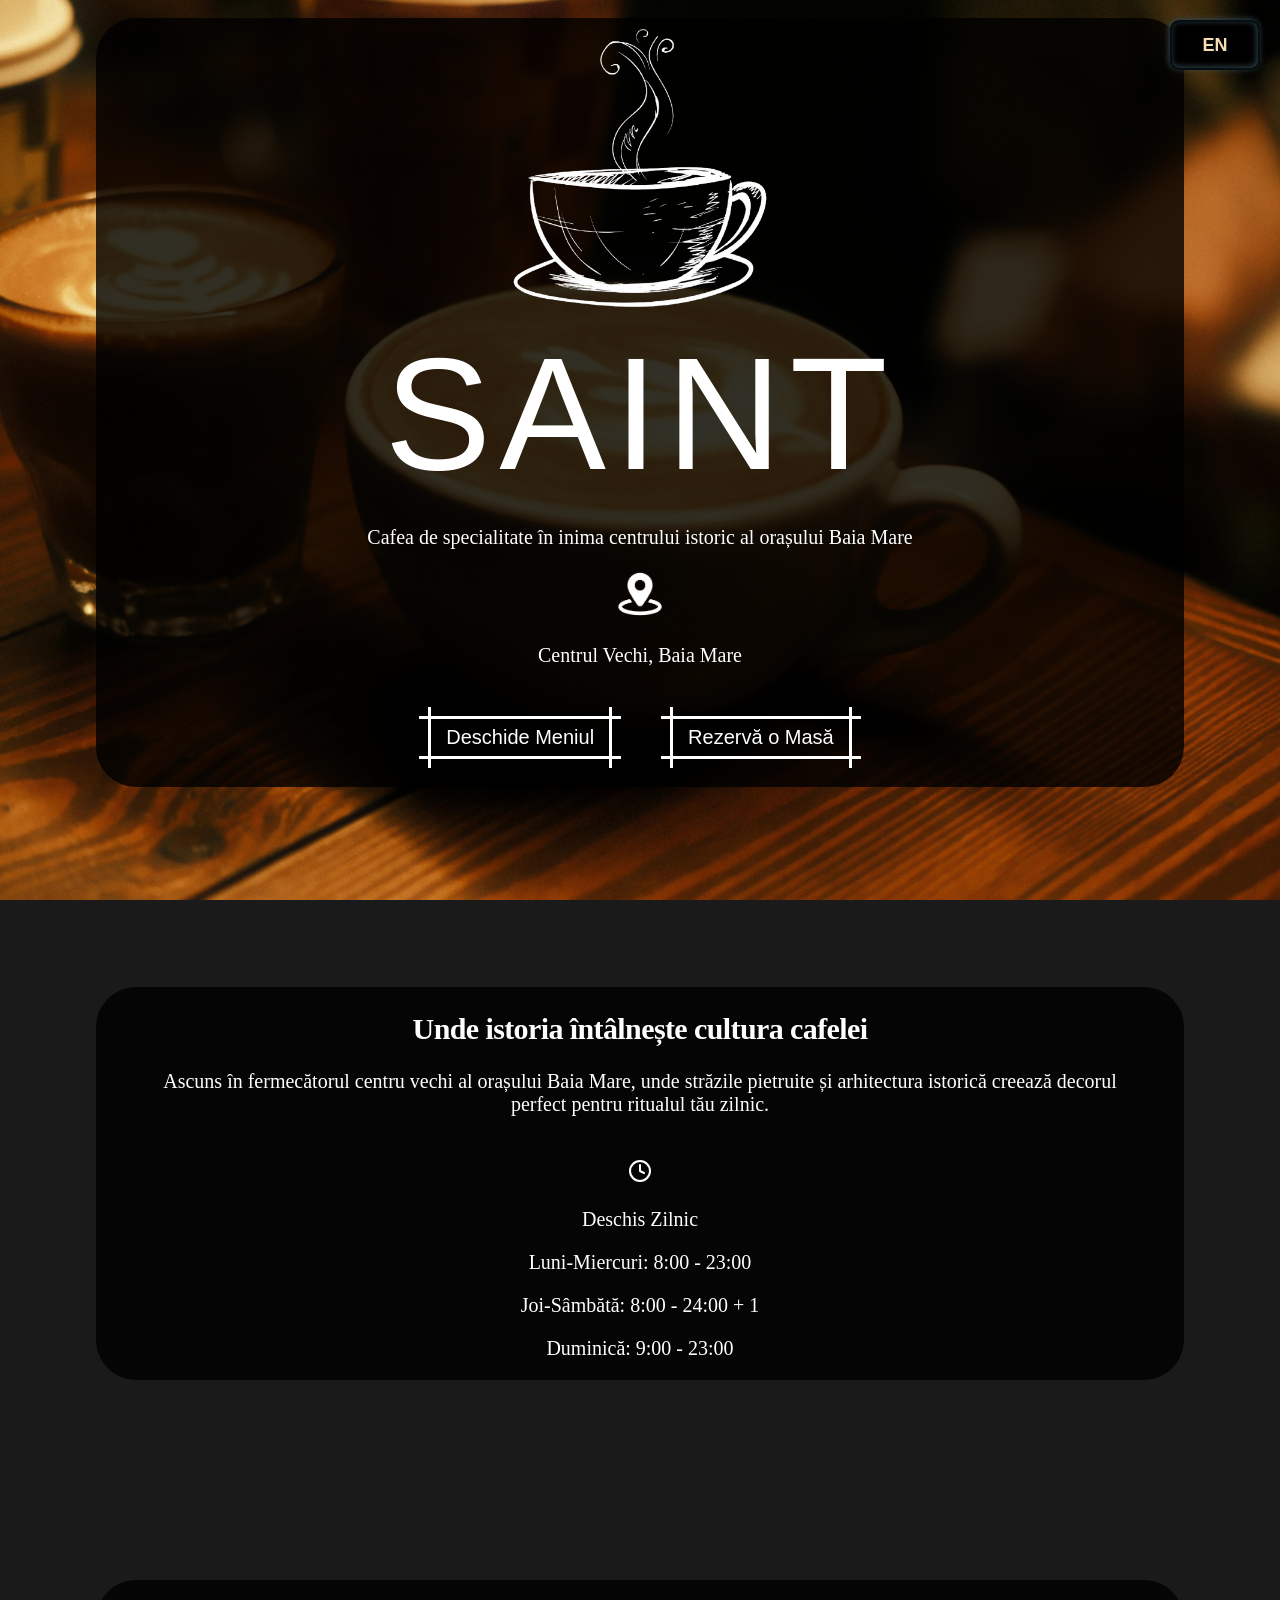
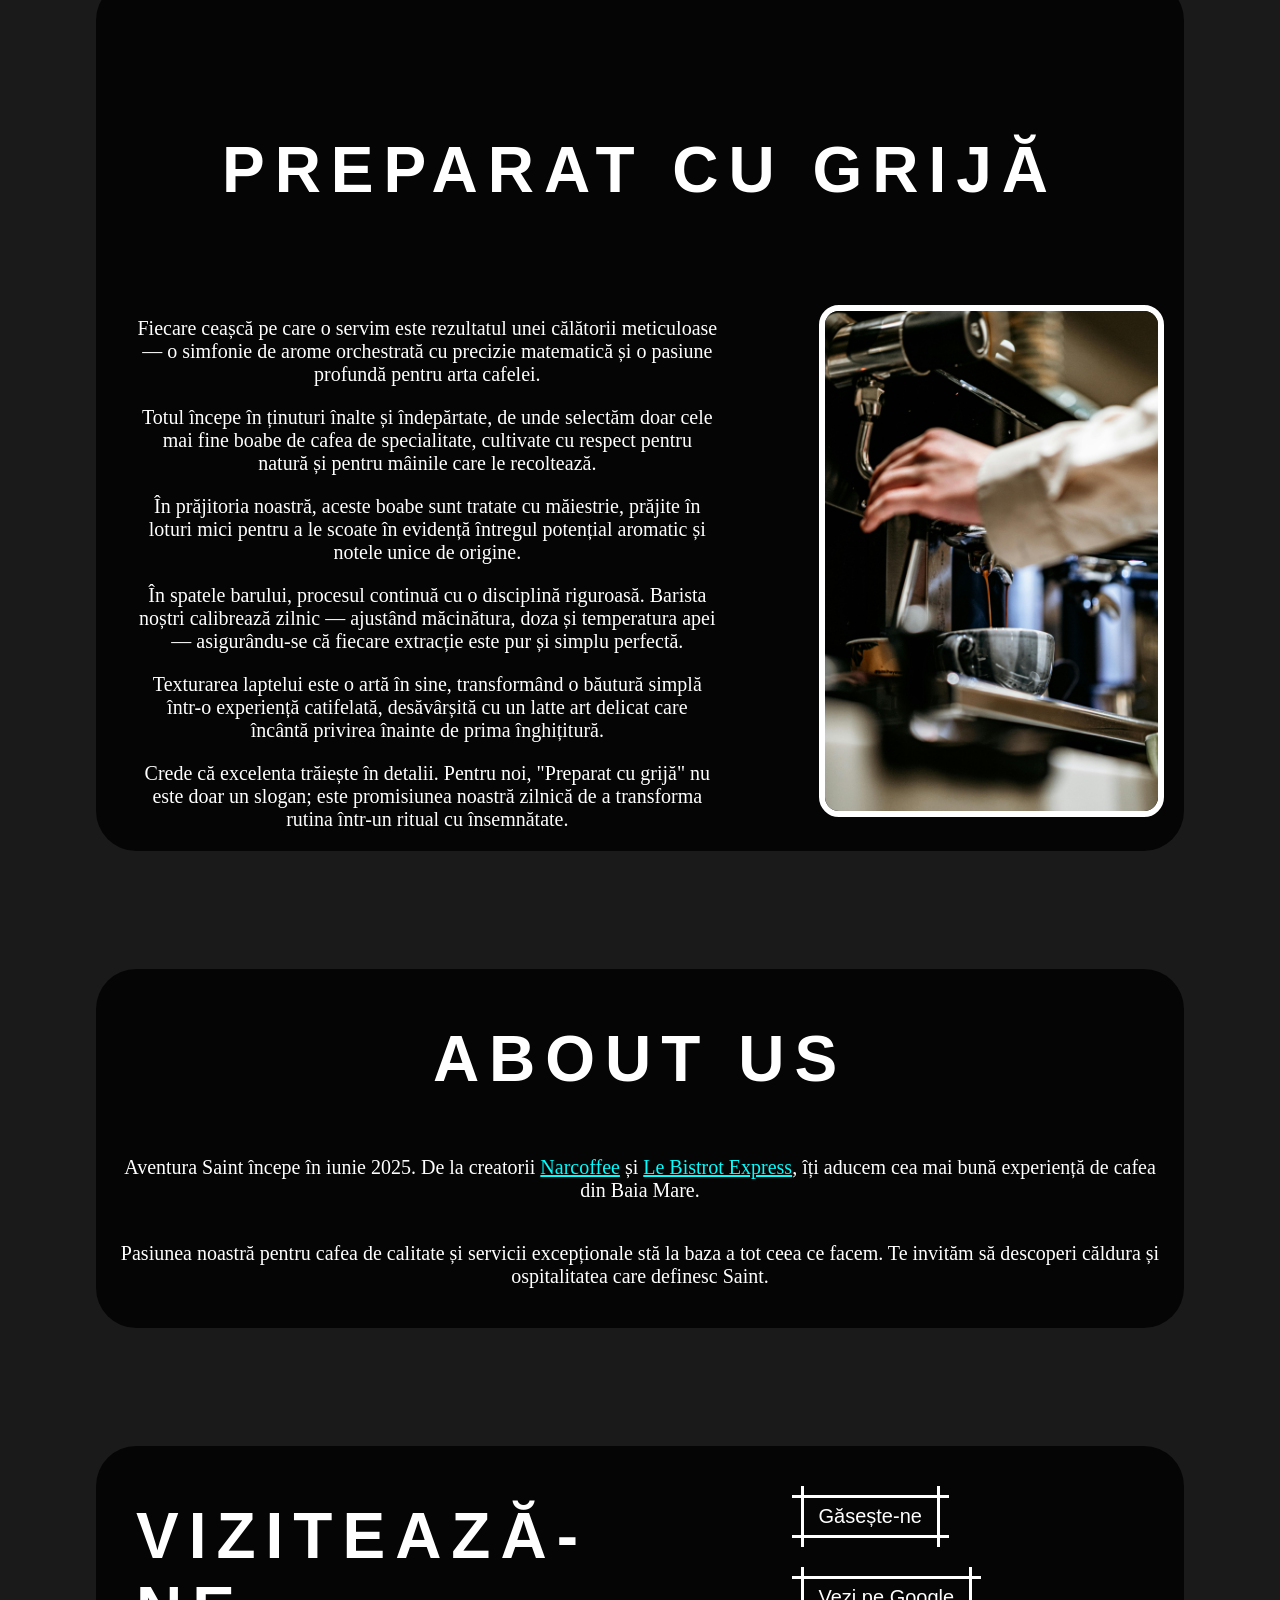
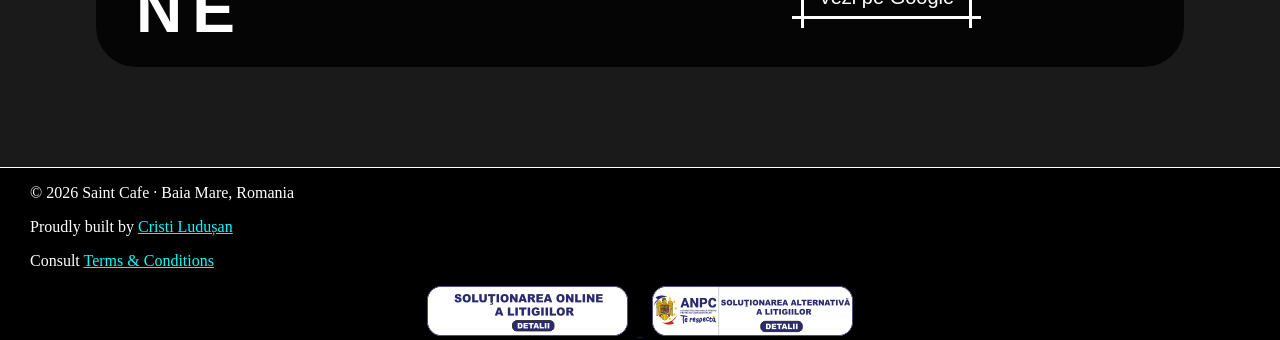
==== index.html @ 5322ddb6 "Add files via upload" ====
<!DOCTYPE html>
<html lang="en">
   <head>
      <meta http-equiv="Content-Type" content="text/html; charset=UTF-8">
      <title>Saint Cafe</title>
   
      <link rel="stylesheet" href="./index-style.css">
   </head>
   <body style="background-color: #1a1a1a;">
      <script data-template-id="country-code">window.__cf_country = "RO"</script>
      
      
      <script type="text/javascript">
         document.addEventListener("DOMContentLoaded", function() {
            const homeButton = document.querySelector(".button1");
            homeButton.addEventListener("click", function() {
               window.location.href = "./menu.html";
            });
         });   

         document.addEventListener("DOMContentLoaded", function() {
            const reserveButton = document.querySelector(".button2");
            reserveButton.addEventListener("click", function() {
               window.location.href = "https://nightz.app/listings/details/bar/saint/cmhfzhvxd0000lg08i3et99aa";
            });
         });

         document.addEventListener("DOMContentLoaded", function() {
            const reserveButton = document.querySelector(".visit-button-1");
            reserveButton.addEventListener("click", function() {
               window.location.href = "https://maps.app.goo.gl/W4mUiJwn5hKGJv9FA";
            });
         });

         document.addEventListener("DOMContentLoaded", function() {
            const reserveButton = document.querySelector(".visit-button-2");
            reserveButton.addEventListener("click", function() {
               window.location.href = "https://www.google.com/search?q=saint+baia+mare&oq=saint+baia+mare&gs_lcrp=EgZjaHJvbWUqDAgAECMYJxiABBiKBTIMCAAQIxgnGIAEGIoFMg0IARAuGK8BGMcBGIAEMggIAhBFGCcYOzIICAMQABgWGB4yCAgEEAAYFhgeMgYIBRBFGDwyBggGEEUYPDIGCAcQRRg80gEIMzY5NWowajeoAgCwAgA&sourceid=chrome&ie=UTF-8";
            });
         });

         document.addEventListener("DOMContentLoaded", function() {
            const reserveButton = document.querySelector(".language-switch");
            reserveButton.addEventListener("click", function() {
               window.location.href = "./index-en.html";
            });
         });
      </script>
      
      <div class="main">
      
      <div id="container">
                              <div class="home">
                                <br>
                                <div class="home-layer">
                                 <button class="language-switch">
                                    <div class="language-switch-text">EN</div>
                                </button>
                                 <div id="row-centre">
                                    <img src="./images/coffe cup inverted.png" alt="Coffe Cup" class="home-image" height="300">
                                    <h1 class="home-title">Saint</h1>
                                 <div class="home-description">
                                    <p style="color:white;">Cafea de specialitate în inima centrului istoric al orașului Baia Mare</p>
                                    <div class="flex items-center">
                                       <image src="./symbols/location.png" alt="Location icon" height="50"></image>
                                       <p>Centrul Vechi, Baia Mare</p>
                                    </div>
                                   </div>
                                   <div class="home-buttons">
                                   <button role="button" class="button1">Deschide Meniul</button>
                                   <button role="button" class="button2">Rezervă o Masă</button>
                                   </div>
                                   </div>
                                   </div>
                                   </div>
                     </section>
                     
                     
                     <section class="program">
                        <div class="program-layer">
                        
                        <div class="program-content">
                           <div class="program-content-left">
                        <div class="program-content-right">
                                 <h2 style="line-height: 1.1; letter-spacing: -0.02em; color: white; text-align: center;">Unde istoria întâlnește cultura cafelei</h2>
                                 <p style="color: white; text-align: center;">Ascuns în fermecătorul centru vechi al orașului Baia Mare, unde străzile pietruite și arhitectura istorică creează decorul perfect pentru ritualul tău zilnic.</p>
                                 <div class="program-schedule">
                                    <br>
                                    <svg xmlns="http://www.w3.org/2000/svg" width="24" height="24" viewBox="0 0 24 24" fill="none" stroke="currentColor" stroke-width="2" stroke-linecap="round" stroke-linejoin="round" style="color: white;">
                                       <circle cx="12" cy="12" r="10"></circle>
                                       <polyline points="12 6 12 12 16 14"></polyline>
                                    </svg>
                                    <div>
                                       <p class="text-lg mb-1" style="color: white; text-align: center;">Deschis Zilnic</p>
                                       <p class="program-luni-miercuri" style="color: white; text-align: center;">Luni-Miercuri: 8:00 - 23:00</p>
                                       <p class="program-joi-sambata" style="color: white; text-align: center;">Joi-Sâmbătă: 8:00 - 24:00 + 1</p>
                                       <p class="program-duminica" style="color: white; text-align: center;">Duminică: 9:00 - 23:00</p>
                                    </div>
                                 </div>
                        </div>
                        </div>
                        </div>
                        </div>
                     </section>
                     
                     
                     
                     <section>
                        <div class="introduction-layer">
                        <div class="introduction">
                           
                                 <h2 class="introduction-title">Preparat cu grijă</h2>
                                 <div class="introduction-content">
                                    <div class="introduction-left">
                                       <p>Fiecare ceașcă pe care o servim este rezultatul unei călătorii meticuloase — o simfonie de arome orchestrată cu precizie matematică și o pasiune profundă pentru arta cafelei.</p>
                                       <p>Totul începe în ținuturi înalte și îndepărtate, de unde selectăm doar cele mai fine boabe de cafea de specialitate, cultivate cu respect pentru natură și pentru mâinile care le recoltează.</p> 
                                       <p>În prăjitoria noastră, aceste boabe sunt tratate cu măiestrie, prăjite în loturi mici pentru a le scoate în evidență întregul potențial aromatic și notele unice de origine.</p>
                                       <p>În spatele barului, procesul continuă cu o disciplină riguroasă. Barista noștri calibrează zilnic — ajustând măcinătura, doza și temperatura apei — asigurându-se că fiecare extracție este pur și simplu perfectă.</p>
                                       <p>Texturarea laptelui este o artă în sine, transformând o băutură simplă într-o experiență catifelată, desăvârșită cu un latte art delicat care încântă privirea înainte de prima înghițitură.</p>
                                       <p>Crede că excelenta trăiește în detalii. Pentru noi, "Preparat cu grijă" nu este doar un slogan; este promisiunea noastră zilnică de a transforma rutina într-un ritual cu însemnătate.</p>
                                       
                                    </div>
                                    <div class="introduction-right">
                                          <img src="./images/saint-espresor.jpg" alt="Coffee machine" height="500">
                                    </div>
                                    
                     
                        </div>
                        </div>
                     </section>
                     
                     <section>
                      <br>  
                      <div class="about">
                        <h2 class="about-title" style="color: white;">About Us</h2>  
                        <div class="about-content">
                            <p style="color: white;">Aventura Saint începe în iunie 2025. De la creatorii <a href="https://www.facebook.com/NarcoffeeBM/" target="_blank" style="color: cyan;">Narcoffee</a> și <a href="https://www.facebook.com/lebistrotexpress" target="_blank" style="color: cyan;">Le Bistrot Express</a>, îți aducem cea mai bună experiență de cafea din Baia Mare.</p>
                            <p style="color: white;">Pasiunea noastră pentru cafea de calitate și servicii excepționale stă la baza a tot ceea ce facem. Te invităm să descoperi căldura și ospitalitatea care definesc Saint.</p>
                          </div>
                        </div>
                        <br>
                     </section>
                     
                     <section>
                        <div class="visit-us-layer">
                        <div class="visit-us">
                        <div>
                           <h2 class="visit-us-title">Vizitează-ne</h2>
                        </div>
                        <div class="visit-us-buttons">
                              <button href="https://maps.app.goo.gl/MdD3EUCBYV8DihE16" target="_blank" class="visit-button-1">Găsește-ne</button>
                              <button href="https://www.google.com/search?q=saint+baia+mare&oq=saint+baia+mare&gs_lcrp=EgZjaHJvbWUqDAgAECMYJxiABBiKBTIMCAAQIxgnGIAEGIoFMg0IARAuGK8BGMcBGIAEMggIAhBFGCcYOzIICAMQABgWGB4yCAgEEAAYFhgeMgYIBRBFGDwyBggGEEUYPDIGCAcQRRg80gEIMzY5NWowajeoAgCwAgA&sourceid=chrome&ie=UTF-8" target="_blank" class="visit-button-2">Vezi pe Google</button>                       
                        </div>
                        </div>
                        </div>
                     </section>
                  </div>
               </div>
            </div>
         </div>
      </div>
   <footer class="footer">
      <div class="footer-content">
      <p class="copyright-footer" style="color: white;">© 2026 Saint Cafe · Baia Mare, Romania</p>
      <p class="web-builder-footer" style="color: white;">Proudly built by <a href="https://www.instagram.com/ludusan.cristi/" target="_blank" style="color: cyan;">Cristi Ludușan</a></p>
      <p class="terms-and-conditions" style="color: white;">Consult <a href="./terms.html" style="color: cyan;">Terms & Conditions</a></p>
      </div>

      <div class="anaf-links">
    <a href="https://ec.europa.eu/consumers/odr" target="_blank">
      <img src="./ANPC images/SOL.png" alt="Solutionare litigii online">
    </a>

    <a href="https://anpc.ro/" target="_blank">
      <img src="./ANPC images/SAL.png" alt="SAL - Solutionare alternativa a litigiilor">
    </a>
  </div>
   </footer>

   </div>

   </body>
</html>
---- index-style.css ----
body, html {
    margin: 0;
    padding: 0;
    width: 100%;
    overflow-x: hidden; /* Previne scroll-ul orizontal accidental */
}

body
{
    background-image: url(./images/saint-cafe-interior.jpg);
    background-size: cover;
    background-position: center;
    background-attachment: fixed;
    display: flex;
    flex-direction: column;
    min-height: 100vh;
}

@font-face {
    font-family: TitleFont;
    src: url(https://fonts.cdnfonts.com/css/helvetica-neue-555c) format('woff2');
}

.home-layer
{
    background-color: rgba(0, 0, 0, 0.8);
    width: 85%;
    height: 40%;
    border-radius: 40px;
    display: flex;
    flex-direction: column;
    justify-content: center;
    align-items: center;
    place-items: center;
    text-align: center;
    margin: auto;
}
.home-title
{
    font-weight: 200;
    font-size: clamp(5rem, 13vw, 10rem);
    color: white;
    opacity: 1;
    transform: none;
    font-family: TitleFont, sans-serif;
    text-transform: uppercase;
    letter-spacing: 10px;
    user-select: none;
    display: flex;
    justify-content: center;
    align-items: center;
    text-align: center;
    place-items: center;
    margin: 0;
    letter-spacing: 8px;
}

/*.home
{
    display: flex;
    justify-content: center;
    align-items: center;
    text-align: center;
    place-items: center;
}*/

.home-description
{
    display: flex;
    flex-direction: column;
    align-items: center;
    color: white;
    font-size: 20px;
    user-select: none;
    justify-content: center;
}

.home-buttons
{
    height: 100px;
    display: flex;
    justify-content: center;
    align-items: center;
    place-items: center;
}

.button1, .button2
{
    --b: 3px;
  --s: .45em;
  --color: #fff;

  margin-left: 20px;
  margin-right: 20px;
  padding: calc(.5em + var(--s)) calc(.9em + var(--s));
  color: var(--color);
  --_p: var(--s);
  background:
    conic-gradient(from 90deg at var(--b) var(--b),#0000 90deg,var(--color) 0)
    var(--_p) var(--_p)/calc(100% - var(--b) - 2*var(--_p)) calc(100% - var(--b) - 2*var(--_p));
  transition: .3s linear, color 0s, background-color 0s;
  outline: var(--b) solid #0000;
  outline-offset: .6em;
  font-size: 20px;

  border: 0;

  user-select: none;
  -webkit-user-select: none;
  touch-action: manipulation;
}

.button1:hover, .button2:hover, button1:focus-visible, button2:focus-visible
{
  --_p: 0px;
  outline-color: var(--color);
  outline-offset: .05em;
}

.button1:active, .button2:active
{
  background-color: var(--color);
  color: #fff;
}

.introduction
{
    margin-top: 100px;
    display: flex;
    flex-direction: column;
    align-items: center;
    text-align: center;
}

.introduction-title
{
    font-size: clamp(2rem, 5vw, 4rem);
    color: white;
    opacity: 1;
    font-family: TitleFont, sans-serif;
    text-transform: uppercase;
    letter-spacing: 10px;
    user-select: none;
    margin-bottom: 90px;
    text-align: center;
    align-items: center;
}

.introduction-left, .introduction-right
{
    display: inline-block;
}

.introduction-content
{
    display: flex;
    gap: 100px;
    align-items: center;
    justify-content: center;
    color: white;
    font-size: 20px;
    user-select: none;
    margin-left: 40px;
}

.introduction-layer
{
    background-color: rgba(0, 0, 0, 0.8);
    width: 85%;
    height: 40%;
    border-radius: 40px;
    display: flex;
    margin: 100px auto;  
    align-items: center;
    justify-content: center;  
}

.introduction-right img
{
    border: white solid 6px;
    border-radius: 20px;
    margin-right: 20px;
    margin-bottom: 20px;
}

.program
{
    margin-top: 100px;
    display: flex;
    align-items: center;
}

.program-content
{
    display: flex;
    flex-direction: row; 
    align-items: center; 
    justify-content: center;
    gap: 50px;
    color: white;
    font-size: 20px;
    width: 100%;
    max-width: 1000px;
    user-select: none;
}

.program-content-right
{
    text-align: center; 
    display: flex;
    flex-direction: column;
    gap: 15px;
}

.program-layer
{
    background-color: rgba(0, 0, 0, 0.8);
    width: 85%;
    height: 40%;
    border-radius: 40px;
    display: flex;
    margin: 100px auto;  
    align-items: center;
    justify-content: center;  
}

.program-content-left, .program-content-right
{
    display: inline-block;
}

.about
{
    background-color: rgba(0, 0, 0, 0.8);
    width: 85%;
    height: 40%;
    border-radius: 40px;
    display: flex;
    flex-direction: column;
    justify-content: center;
    align-items: center;
    place-items: center;
    text-align: center;
    margin: auto;
}

.about-content
{
    display: flex;
    flex-direction: column;
    align-items: center;
    color: white;
    font-size: 20px;
    user-select: none;
    justify-content: center;
    margin: 20px;
}

.about-title
{
    font-size: clamp(2rem, 5vw, 4rem);
    color: white;
    opacity: 1;
    font-family: TitleFont, sans-serif;
    text-transform: uppercase;
    letter-spacing: 10px;
    user-select: none;
    margin-bottom: 20px;
}

.visit-us-layer
{
    background-color: rgba(0, 0, 0, 0.8);
    width: 85%;
    height: 40%;
    border-radius: 40px;
    display: flex;
    margin: 100px auto;  
    align-items: center;
    justify-content: center; 
}

.visit-us
{
    display: flex;
    gap: 100px;
    align-items: center;
    justify-content: center;
    color: white;
    font-size: 20px;
    user-select: none;
    margin-left: 40px;
}

.visit-buttons
{
    height: 100px;
    display: flex;
    justify-content: center;
    align-items: center;
    place-items: center;
}

.visit-button-1, .visit-button-2
{
    --b: 3px;
  --s: .45em;
  --color: #fff;

  margin-left: 20px;
  margin-right: 20px;
  margin-top: 10px;
  margin-bottom: 10px;
  padding: calc(.5em + var(--s)) calc(.9em + var(--s));
  color: var(--color);
  --_p: var(--s);
  background:
    conic-gradient(from 90deg at var(--b) var(--b),#0000 90deg,var(--color) 0)
    var(--_p) var(--_p)/calc(100% - var(--b) - 2*var(--_p)) calc(100% - var(--b) - 2*var(--_p));
  transition: .3s linear, color 0s, background-color 0s;
  outline: var(--b) solid #0000;
  outline-offset: .6em;
  font-size: 20px;

  border: 0;

  user-select: none;
  -webkit-user-select: none;
  touch-action: manipulation;
}

.visit-button-1:hover, .visit-button-2:hover, .visit-button-1:focus-visible, .visit-button-2:focus-visible
{
  --_p: 0px;
  outline-color: var(--color);
  outline-offset: .05em;
}

.visit-button-1:active, .visit-button-2:active
{
  background-color: var(--color);
  color: #fff;
}

.visit-us-title
{
    font-size: clamp(2rem, 5vw, 4rem);
    color: white;
    opacity: 1;
    font-family: TitleFont, sans-serif;
    text-transform: uppercase;
    letter-spacing: 10px;
    user-select: none;
    margin-bottom: 20px;
}

.footer
{
    background-color: black;
    width: 100%;
    border-top: white solid 1px;
}

.main
{
    flex: 1;
}

.footer-content
{
    margin-left: 30px;
}


.language-switch {
  background: black;
  border-radius: 0.5em;
  box-shadow:
    inset 0px -6px 18px -6px rgba(3, 15, 20, 0),
    inset rgba(54, 69, 75, 1) -1px -1px 6px 0px,
    inset 12px 0px 12px -6px rgba(3, 15, 20, 0),
    inset -12px 0px 12px -6px rgba(3, 15, 20, 0),
    rgba(54, 69, 75, 1) -1px -1px 6px 0px;
  border: solid 2px #030f14;
  cursor: pointer;
  font-size: 18px;
  padding: 0.7em 1.7em;
  outline: none;
  transition: all 0.3s;
  user-select: none;
  position: fixed;
    top: 20px;
  right: 20px;
  z-index: 9999;
}

.language-switch:hover {
  box-shadow:
    inset 0px -6px 18px -6px rgba(3, 15, 20, 1),
    inset 0px 6px 18px -6px rgba(3, 15, 20, 1),
    inset 12px 0px 12px -6px rgba(3, 15, 20, 0),
    inset -12px 0px 12px -6px rgba(3, 15, 20, 0),
    -1px -1px 6px 0px rgba(54, 69, 75, 1);
}

.language-switch:active {
  box-shadow:
    inset 0px -12px 12px -6px rgba(3, 15, 20, 1),
    inset 0px 12px 12px -6px rgba(3, 15, 20, 1),
    inset 12px 0px 12px -6px rgba(3, 15, 20, 1),
    inset -12px 0px 12px -6px rgba(3, 15, 20, 1),
    -1px -1px 6px 0px rgba(54, 69, 75, 1);
}

.language-switch-text {
  color: wheat;
  font-weight: 700;
  margin: auto;
  transition: all 0.3s;
  width: fit-content;
}

.language-switch:hover .language-switch-text {
  transform: scale(0.9);
}

.language-switch:active .language-switch-text {
  transform: scale(0.8);
}

.anaf-links
{
    text-align: center;
}

.anaf-links img {
  height: 50px;
  margin: 0 10px;
  transition: transform 0.2s;
}

.anaf-links img:hover {
  transform: scale(1.1);
}
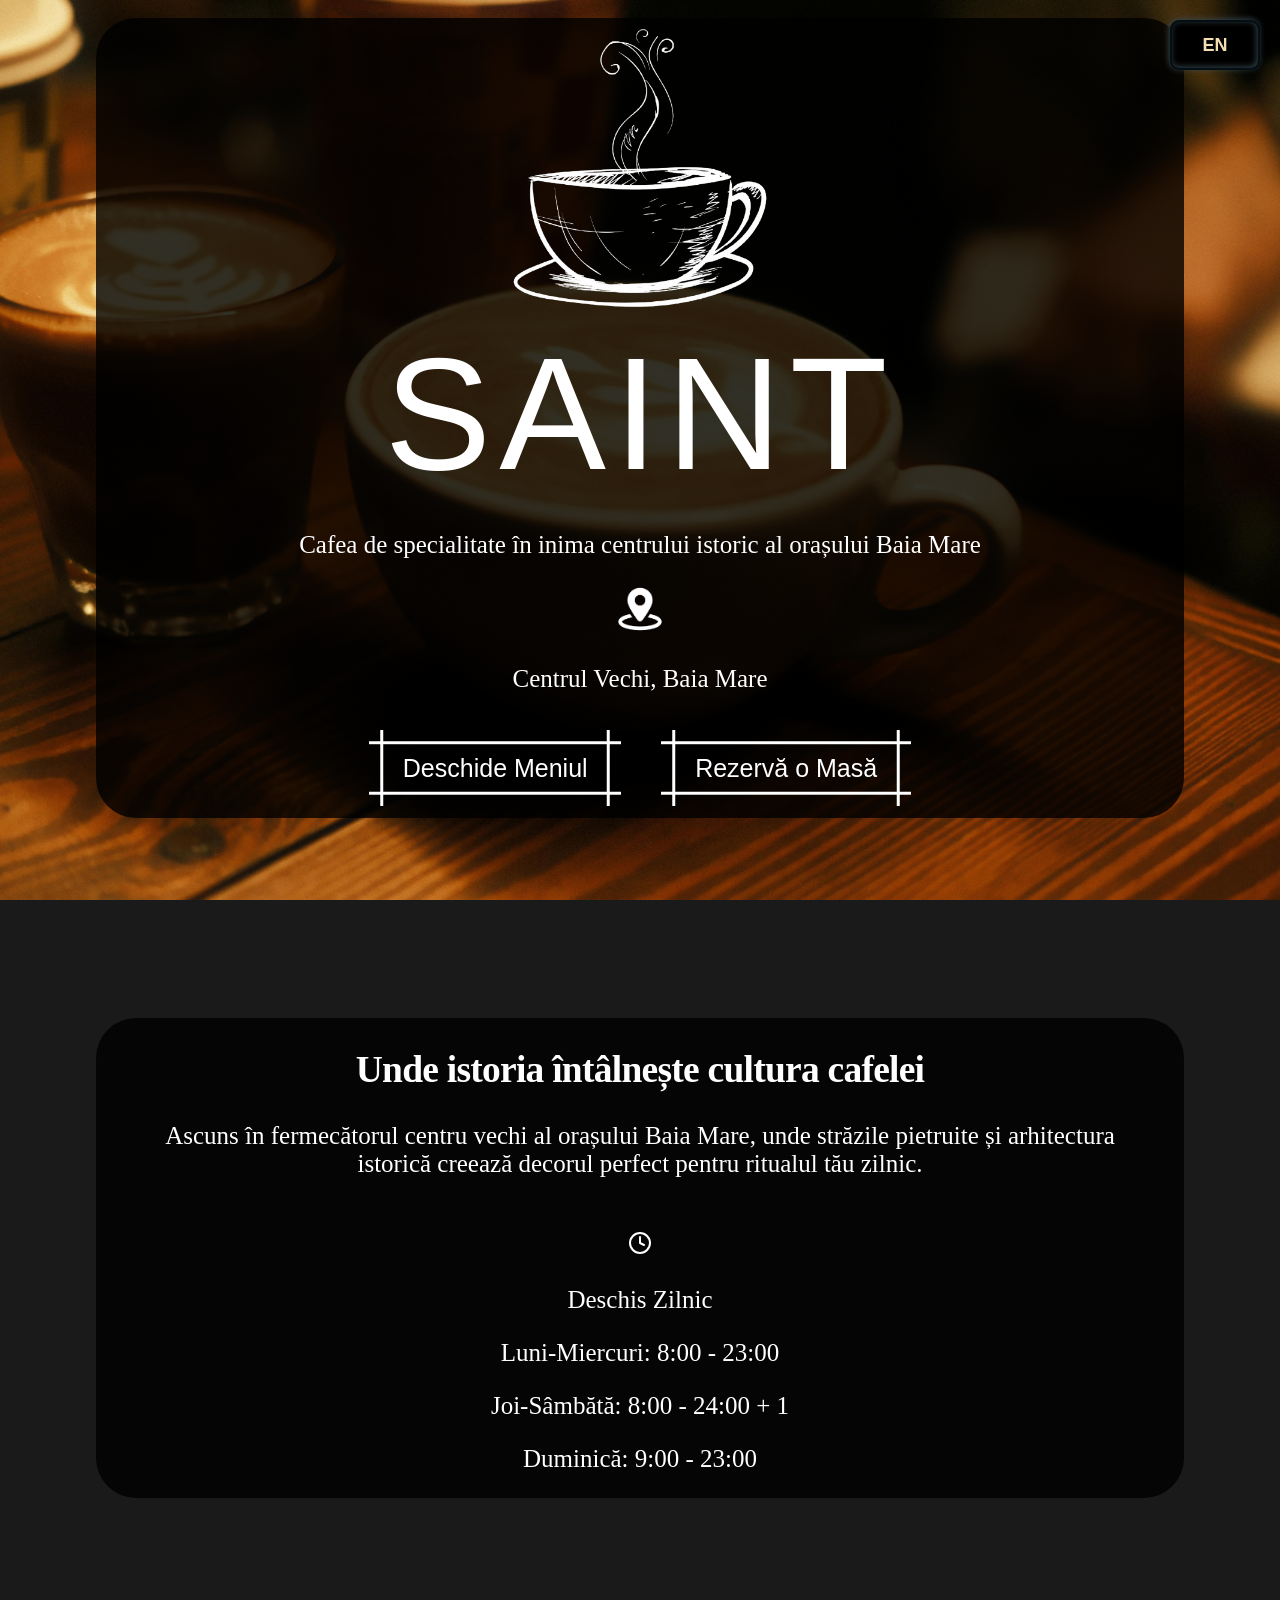
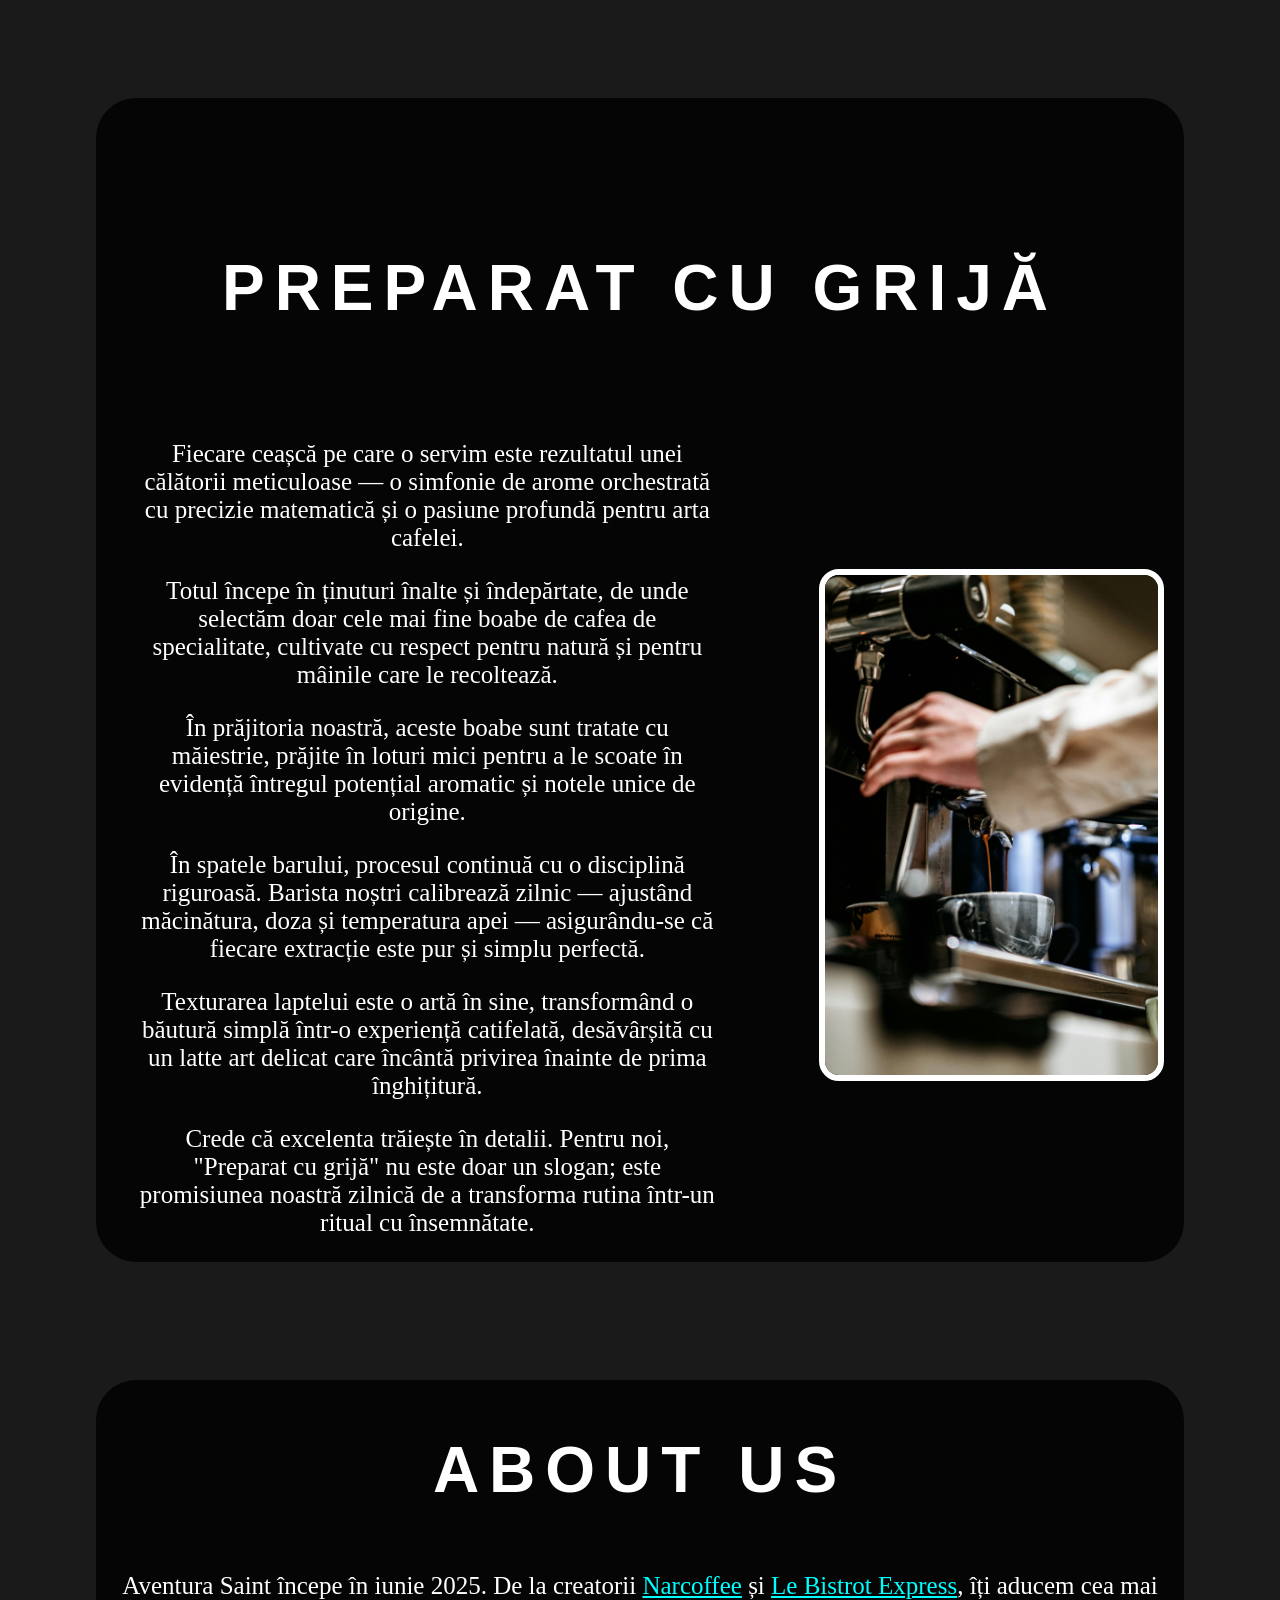
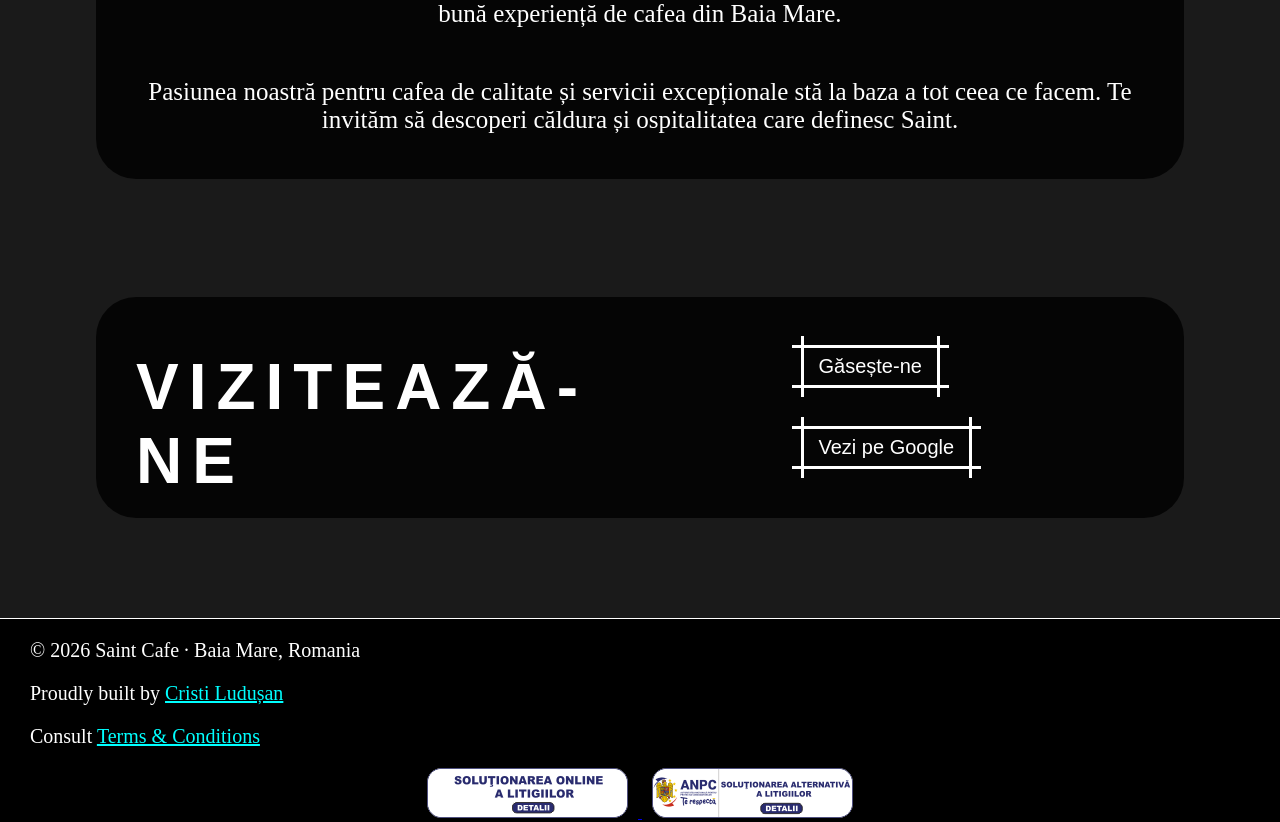
==== commit bce50243: "Phone response 1" ====
--- a/index.html
+++ b/index.html
@@ -5,6 +5,7 @@
       <title>Saint Cafe</title>
    
       <link rel="stylesheet" href="./index-style.css">
+      <meta name="viewport" content="width=device-width, initial-scale=1.0">
    </head>
    <body style="background-color: #1a1a1a;">
       <script data-template-id="country-code">window.__cf_country = "RO"</script>
@@ -57,7 +58,7 @@
                                     <div class="language-switch-text">EN</div>
                                 </button>
                                  <div id="row-centre">
-                                    <img src="./images/coffe cup inverted.png" alt="Coffe Cup" class="home-image" height="300">
+                                    <img class="home-image" src="./images/coffe cup inverted.png" alt="Coffe Cup" class="home-image" height="300">
                                     <h1 class="home-title">Saint</h1>
                                  <div class="home-description">
                                     <p style="color:white;">Cafea de specialitate în inima centrului istoric al orașului Baia Mare</p>
--- a/index-style.css
+++ b/index-style.css
@@ -55,15 +55,6 @@
     letter-spacing: 8px;
 }
 
-/*.home
-{
-    display: flex;
-    justify-content: center;
-    align-items: center;
-    text-align: center;
-    place-items: center;
-}*/
-
 .home-description
 {
     display: flex;
@@ -73,6 +64,7 @@
     font-size: 20px;
     user-select: none;
     justify-content: center;
+    font-size: 25px;
 }
 
 .home-buttons
@@ -101,7 +93,7 @@
   transition: .3s linear, color 0s, background-color 0s;
   outline: var(--b) solid #0000;
   outline-offset: .6em;
-  font-size: 20px;
+  font-size: 25px;
 
   border: 0;
 
@@ -158,7 +150,7 @@
     align-items: center;
     justify-content: center;
     color: white;
-    font-size: 20px;
+    font-size: 25px;
     user-select: none;
     margin-left: 40px;
 }
@@ -198,7 +190,7 @@
     justify-content: center;
     gap: 50px;
     color: white;
-    font-size: 20px;
+    font-size: 25px;
     width: 100%;
     max-width: 1000px;
     user-select: none;
@@ -250,7 +242,7 @@
     flex-direction: column;
     align-items: center;
     color: white;
-    font-size: 20px;
+    font-size: 25px;
     user-select: none;
     justify-content: center;
     margin: 20px;
@@ -369,6 +361,7 @@
 .footer-content
 {
     margin-left: 30px;
+    font-size: 20px;
 }
 
 
@@ -441,4 +434,165 @@
 
 .anaf-links img:hover {
   transform: scale(1.1);
+}
+
+
+@media (max-width: 768px) {
+
+    body {
+        background-attachment: scroll;
+    }
+
+    .home-layer,
+    .introduction-layer,
+    .program-layer,
+    .visit-us-layer,
+    .about {
+        width: 85%;
+        padding: 20px;
+        border-radius: 20px;
+    }
+
+    .home-title {
+        font-size: clamp(2.5rem, 10vw, 4rem);
+        letter-spacing: 4px;
+    }
+
+    .introduction-title,
+    .about-title,
+    .visit-us-title {
+        font-size: clamp(1.5rem, 6vw, 2.5rem);
+        letter-spacing: 4px;
+    }
+
+    .home-description,
+    .introduction-content,
+    .program-content,
+    .about-content,
+    .visit-us {
+        font-size: 16px;
+    }
+
+    .introduction-content,
+    .program-content,
+    .visit-us {
+        flex-direction: column;
+        gap: 20px;
+        margin-left: 0;
+        text-align: center;
+    }
+
+    .introduction-right img {
+        width: 100%;
+        height: auto;
+        margin: 0;
+    }
+
+    .home-buttons,
+    .visit-buttons {
+        flex-direction: column;
+        height: auto;
+    }
+
+    .button1, .button2,
+    .visit-button-1, .visit-button-2 {
+        margin: 10px 0;
+        font-size: 16px;
+        width: 100%;
+        max-width: 250px;
+    }
+
+    .program-content-right {
+        align-items: center;
+    }
+
+    .language-switch {
+        top: 10px;
+        right: 10px;
+        font-size: 14px;
+        padding: 0.5em 1em;
+    }
+
+    .footer-content {
+        font-size: 14px;
+        text-align: center;
+        margin: 10px;
+    }
+
+    .anaf-links img {
+        height: 40px;
+    }
+
+    .home-image
+    {
+        height: 250px;
+    }
+
+    .home-title
+    {
+        font-size: 70px;
+    }
+
+    .home-description
+    {
+        font-size: 20px;
+    }
+
+    .button1, .button2
+    {
+        font-size: 20px;
+    }
+
+    .home-layer
+    {
+        margin-bottom: 10px;
+    }
+
+    .program-layer
+    {
+        margin-top: 0px;
+    }
+
+    .program-content-left
+    {
+        font-size: 20px;
+    }
+
+    .introduction-layer
+    {
+        margin-top: 0px;
+    }
+    
+    .introduction-content
+    {
+        font-size: 20px;
+        align-items: center;
+        text-align: center;
+        justify-content: center;
+    }
+
+    .introduction-title
+    {
+        font-size: 40px;
+    }
+
+    .about-title
+    {
+        font-size: 40px;
+    }
+
+    .about-content
+    {
+        font-size: 20px;
+    }
+
+    .visit-us-title
+    {
+        font-size: 40px;
+    }
+
+    .visit-button-1, .visit-button-2
+    {
+        font-size: 25px;
+    }
 }
